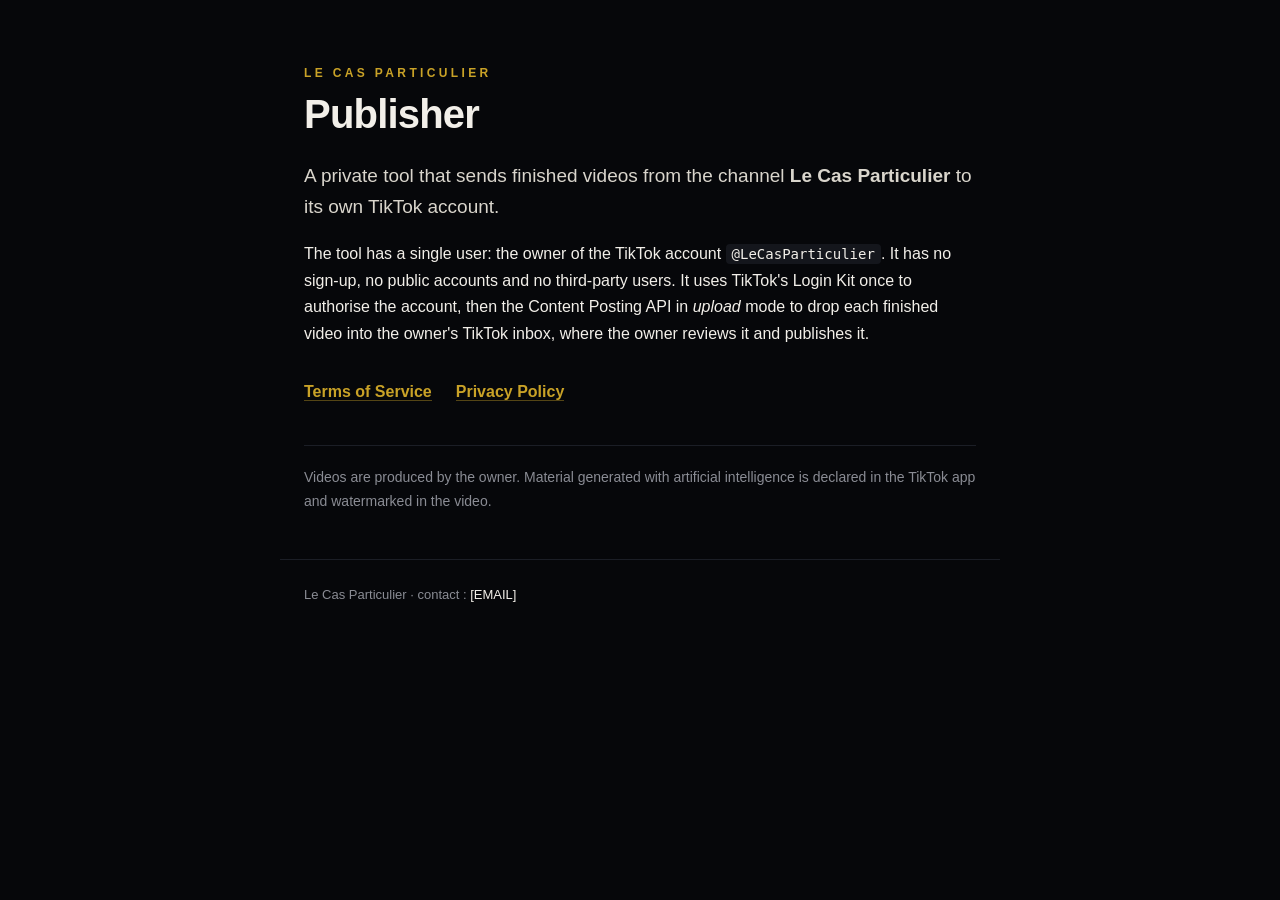
==== index.html @ b503f5a3 "Site: accueil, conditions d'utilisation, politique de confidentialité" ====
<!DOCTYPE html>
<html lang="en">
<head>
<meta charset="utf-8">
<meta name="viewport" content="width=device-width, initial-scale=1">
<title>Le Cas Particulier — Publisher</title>
<link rel="stylesheet" href="style.css">
</head>
<body>
<main>
  <p class="kicker">LE CAS PARTICULIER</p>
  <h1>Publisher</h1>
  <p class="lead">A private tool that sends finished videos from the channel
  <strong>Le Cas Particulier</strong> to its own TikTok account.</p>

  <p>The tool has a single user: the owner of the TikTok account
  <code>@LeCasParticulier</code>. It has no sign-up, no public accounts and no third-party
  users. It uses TikTok's Login Kit once to authorise the account, then the Content Posting
  API in <em>upload</em> mode to drop each finished video into the owner's TikTok inbox,
  where the owner reviews it and publishes it.</p>

  <ul class="links">
    <li><a href="terms.html">Terms of Service</a></li>
    <li><a href="privacy.html">Privacy Policy</a></li>
  </ul>

  <p class="note">Videos are produced by the owner. Material generated with artificial
  intelligence is declared in the TikTok app and watermarked in the video.</p>
</main>
<footer>Le Cas Particulier · contact : <span class="mail">[EMAIL]</span></footer>
</body>
</html>
---- style.css ----
:root { --bg:#06070a; --ivory:#f2efe9; --copper:#c9a227; --grey:#8a8c94; }
* { box-sizing:border-box; }
body { margin:0; background:var(--bg); color:var(--ivory);
  font:16px/1.65 -apple-system,BlinkMacSystemFont,"Segoe UI",Inter,Helvetica,Arial,sans-serif; }
main { max-width:720px; margin:0 auto; padding:64px 24px 32px; }
.kicker { color:var(--copper); letter-spacing:.28em; font-size:12px; font-weight:600; margin:0 0 8px; }
h1 { font-size:40px; line-height:1.1; margin:0 0 24px; letter-spacing:-.02em; }
h2 { font-size:20px; margin:36px 0 8px; color:var(--ivory); }
.lead { font-size:19px; color:#d9d5cc; }
a { color:var(--copper); text-decoration:none; border-bottom:1px solid rgba(201,162,39,.4); }
a:hover { border-bottom-color:var(--copper); }
code { background:#14161c; padding:2px 6px; border-radius:4px; font-size:14px; }
ul.links { list-style:none; padding:0; margin:32px 0; display:flex; gap:24px; flex-wrap:wrap; }
ul.links a { font-weight:600; }
.note { color:var(--grey); font-size:14px; margin-top:40px; border-top:1px solid #1b1e26; padding-top:20px; }
footer { max-width:720px; margin:0 auto; padding:24px; color:var(--grey); font-size:13px;
  border-top:1px solid #1b1e26; }
.mail { color:var(--ivory); }
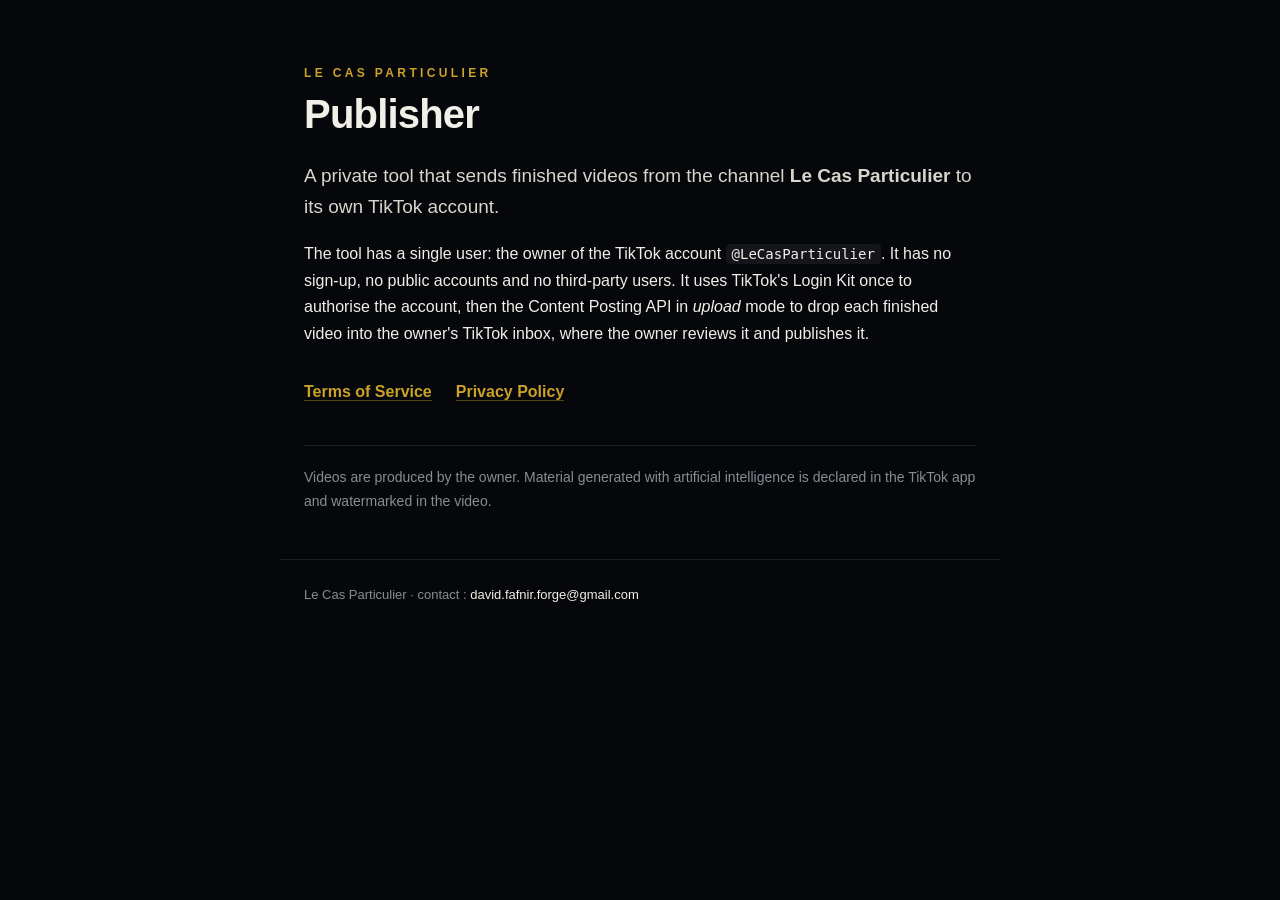
==== commit 36a55185: "Contact: adresse email de contact" ====
--- a/index.html
+++ b/index.html
@@ -27,6 +27,6 @@
   <p class="note">Videos are produced by the owner. Material generated with artificial
   intelligence is declared in the TikTok app and watermarked in the video.</p>
 </main>
-<footer>Le Cas Particulier · contact : <span class="mail">[EMAIL]</span></footer>
+<footer>Le Cas Particulier · contact : <span class="mail">david.fafnir.forge@gmail.com</span></footer>
 </body>
 </html>
